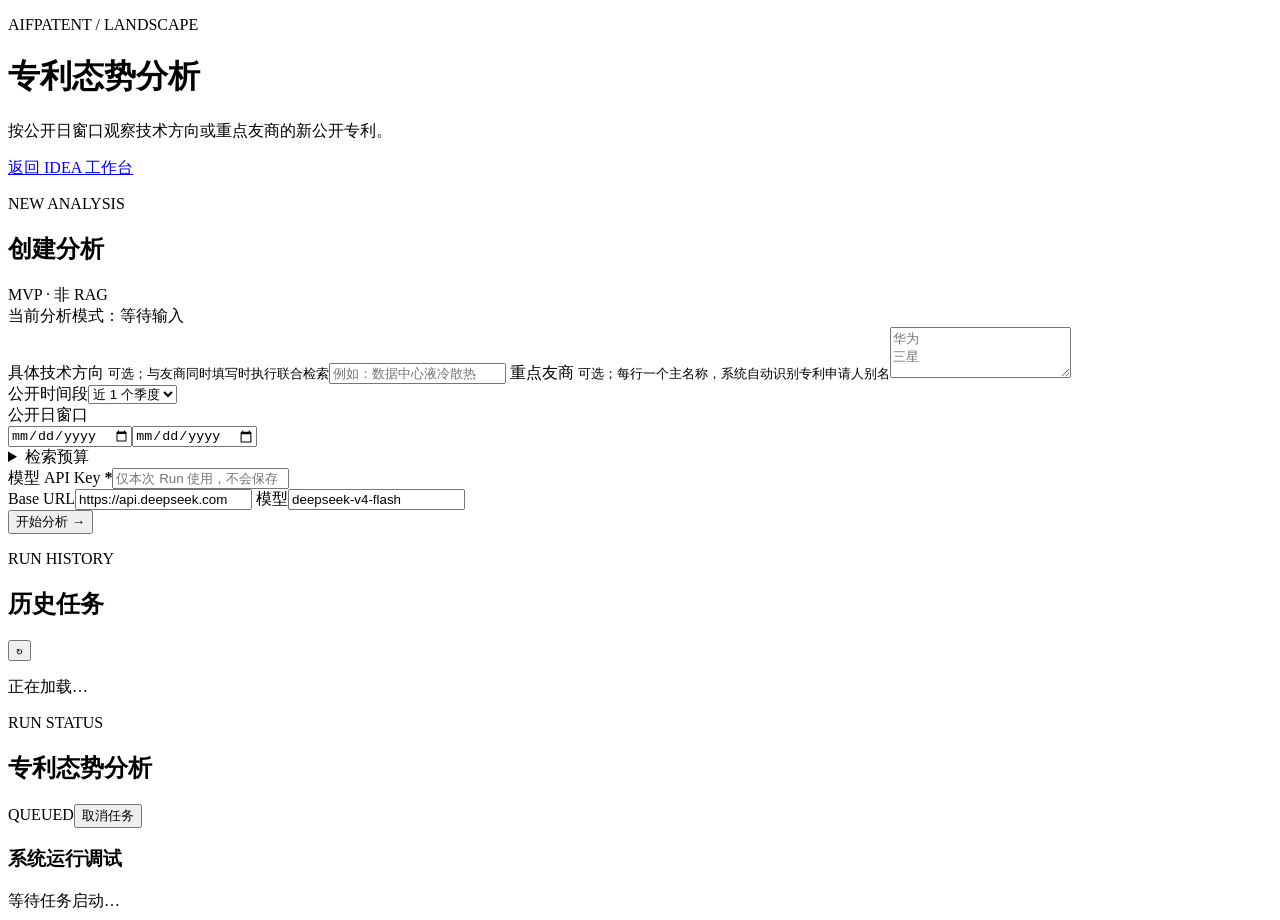
==== frontend/landscape.html @ 131c8198 "feat: add landscape mode and debug UI" ====
<!doctype html>
<html lang="zh-CN">
<head>
  <meta charset="utf-8">
  <meta name="viewport" content="width=device-width, initial-scale=1">
  <title>专利态势分析 · AIFPatent</title>
  <link rel="stylesheet" href="/static/landscape.css">
</head>
<body>
  <header class="topbar">
    <div>
      <p class="eyebrow">AIFPATENT / LANDSCAPE</p>
      <h1>专利态势分析</h1>
      <p class="subtitle">按公开日窗口观察技术方向或重点友商的新公开专利。</p>
    </div>
    <nav><a href="/">返回 IDEA 工作台</a></nav>
  </header>

  <main class="layout">
    <section class="panel input-panel" aria-labelledby="input-title">
      <div class="panel-heading"><div><p class="eyebrow">NEW ANALYSIS</p><h2 id="input-title">创建分析</h2></div><span class="badge">MVP · 非 RAG</span></div>
      <form id="landscape-form">
        <div id="derived-mode" class="derived-mode" role="status">当前分析模式：等待输入</div>
        <label class="field" id="direction-field"><span>具体技术方向 <small>可选；与友商同时填写时执行联合检索</small></span><input id="technology-direction" maxlength="500" placeholder="例如：数据中心液冷散热"></label>
        <label class="field" id="competitor-field"><span>重点友商 <small>可选；每行一个主名称，系统自动识别专利申请人别名</small></span><textarea id="competitors" rows="3" placeholder="华为
三星"></textarea></label>
        <div class="two-columns">
          <label class="field"><span>公开时间段</span><select id="period-preset"><option value="ONE_MONTH">近 1 个月</option><option value="QUARTER" selected>近 1 个季度</option><option value="SIX_MONTHS">近 6 个月</option><option value="TWELVE_MONTHS">近 12 个月</option><option value="CUSTOM">自定义</option></select></label>
          <div class="field"><span>公开日窗口</span><div class="date-range"><input id="publication-start" type="date" required><input id="publication-end" type="date" required></div></div>
        </div>
        <details class="advanced"><summary>检索预算</summary><div class="two-columns">
          <label class="field"><span>候选上限</span><input id="candidate-limit" type="number" min="10" max="200" value="100"></label>
          <label class="field"><span>逐件精读上限</span><input id="analysis-limit" type="number" min="1" max="50" value="20"></label>
        </div></details>
        <div class="secret-box"><label class="field"><span>模型 API Key <b>*</b></span><input id="api-key" type="password" autocomplete="off" required placeholder="仅本次 Run 使用，不会保存"></label><div class="two-columns">
          <label class="field"><span>Base URL</span><input id="base-url" value="https://api.deepseek.com" required></label>
          <label class="field"><span>模型</span><input id="model" value="deepseek-v4-flash" required></label>
        </div></div>
        <button class="primary" id="submit-button" type="submit">开始分析 <span>→</span></button>
        <p id="form-message" class="form-message" role="status"></p>
      </form>
    </section>

    <aside class="panel history-panel" aria-labelledby="history-title">
      <div class="panel-heading"><div><p class="eyebrow">RUN HISTORY</p><h2 id="history-title">历史任务</h2></div><button id="refresh-history" class="icon-button" title="刷新">↻</button></div>
      <div id="history-list" class="history-list"><p class="muted">正在加载…</p></div>
    </aside>

    <section id="run-panel" class="panel run-panel hidden" aria-live="polite">
      <div class="run-header"><div><p class="eyebrow">RUN STATUS</p><h2 id="run-title">专利态势分析</h2></div><div class="run-actions"><span id="run-status" class="status">QUEUED</span><button id="cancel-run" class="secondary hidden">取消任务</button></div></div>
      <div id="step-list" class="step-list"></div>
      <section id="debug-view" class="debug-view"><h3>系统运行调试</h3><div id="debug-content" class="muted">等待任务启动…</div></section>
      <div id="report-view" class="report-view hidden"></div>
    </section>
  </main>
  <script src="/static/landscape.js" defer></script>
</body>
</html>
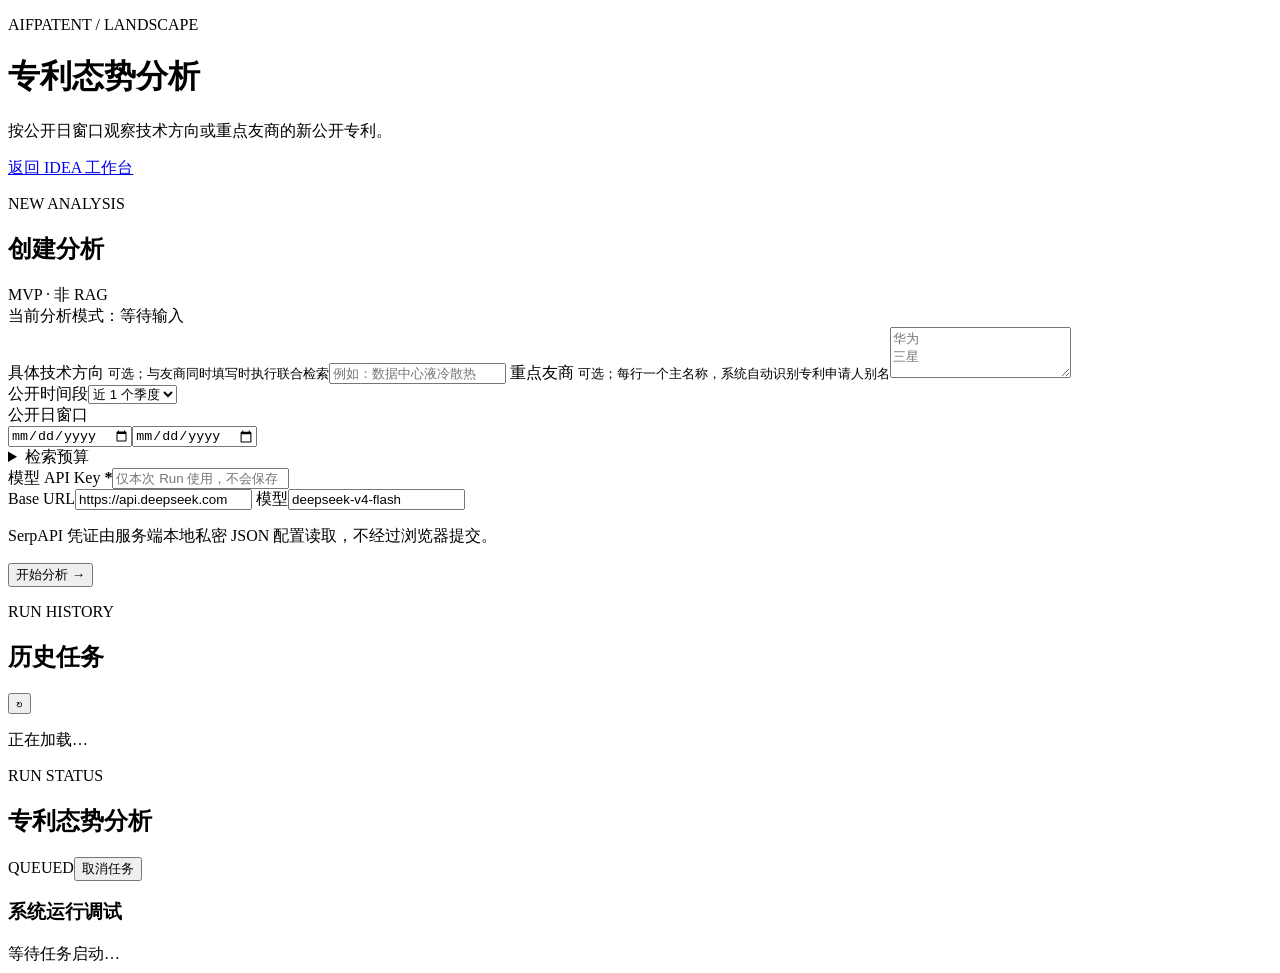
==== commit ab738b27: "feat: add SerpAPI patent provider" ====
--- a/frontend/landscape.html
+++ b/frontend/landscape.html
@@ -35,7 +35,7 @@
         <div class="secret-box"><label class="field"><span>模型 API Key <b>*</b></span><input id="api-key" type="password" autocomplete="off" required placeholder="仅本次 Run 使用，不会保存"></label><div class="two-columns">
           <label class="field"><span>Base URL</span><input id="base-url" value="https://api.deepseek.com" required></label>
           <label class="field"><span>模型</span><input id="model" value="deepseek-v4-flash" required></label>
-        </div></div>
+        </div><p class="muted">SerpAPI 凭证由服务端本地私密 JSON 配置读取，不经过浏览器提交。</p></div>
         <button class="primary" id="submit-button" type="submit">开始分析 <span>→</span></button>
         <p id="form-message" class="form-message" role="status"></p>
       </form>
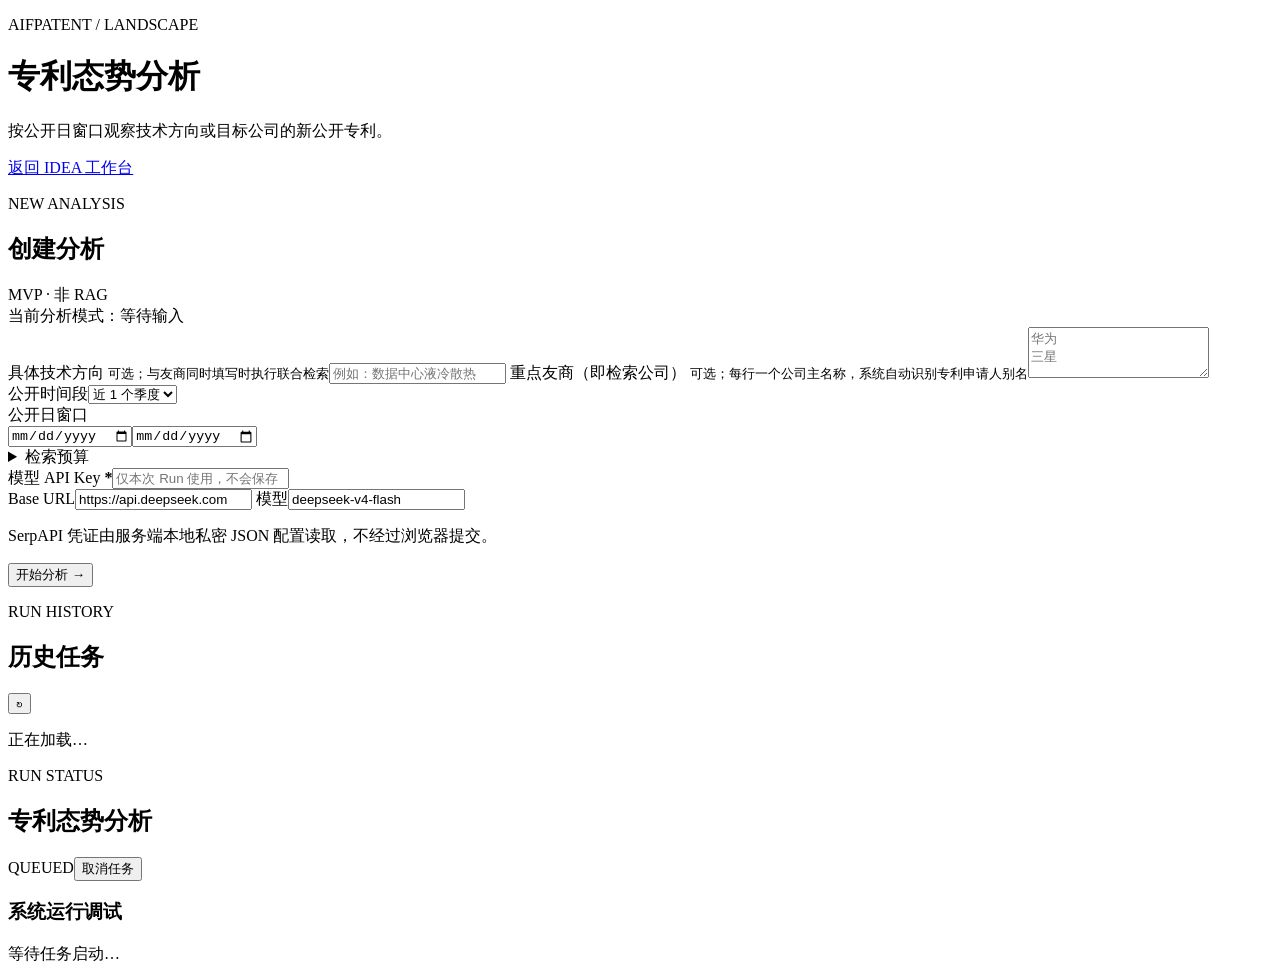
==== commit 9e7643f6: "fix(landscape): reconcile target company aliases" ====
--- a/frontend/landscape.html
+++ b/frontend/landscape.html
@@ -11,7 +11,7 @@
     <div>
       <p class="eyebrow">AIFPATENT / LANDSCAPE</p>
       <h1>专利态势分析</h1>
-      <p class="subtitle">按公开日窗口观察技术方向或重点友商的新公开专利。</p>
+      <p class="subtitle">按公开日窗口观察技术方向或目标公司的新公开专利。</p>
     </div>
     <nav><a href="/">返回 IDEA 工作台</a></nav>
   </header>
@@ -22,7 +22,7 @@
       <form id="landscape-form">
         <div id="derived-mode" class="derived-mode" role="status">当前分析模式：等待输入</div>
         <label class="field" id="direction-field"><span>具体技术方向 <small>可选；与友商同时填写时执行联合检索</small></span><input id="technology-direction" maxlength="500" placeholder="例如：数据中心液冷散热"></label>
-        <label class="field" id="competitor-field"><span>重点友商 <small>可选；每行一个主名称，系统自动识别专利申请人别名</small></span><textarea id="competitors" rows="3" placeholder="华为
+        <label class="field" id="competitor-field"><span>重点友商（即检索公司） <small>可选；每行一个公司主名称，系统自动识别专利申请人别名</small></span><textarea id="competitors" rows="3" placeholder="华为
 三星"></textarea></label>
         <div class="two-columns">
           <label class="field"><span>公开时间段</span><select id="period-preset"><option value="ONE_MONTH">近 1 个月</option><option value="QUARTER" selected>近 1 个季度</option><option value="SIX_MONTHS">近 6 个月</option><option value="TWELVE_MONTHS">近 12 个月</option><option value="CUSTOM">自定义</option></select></label>
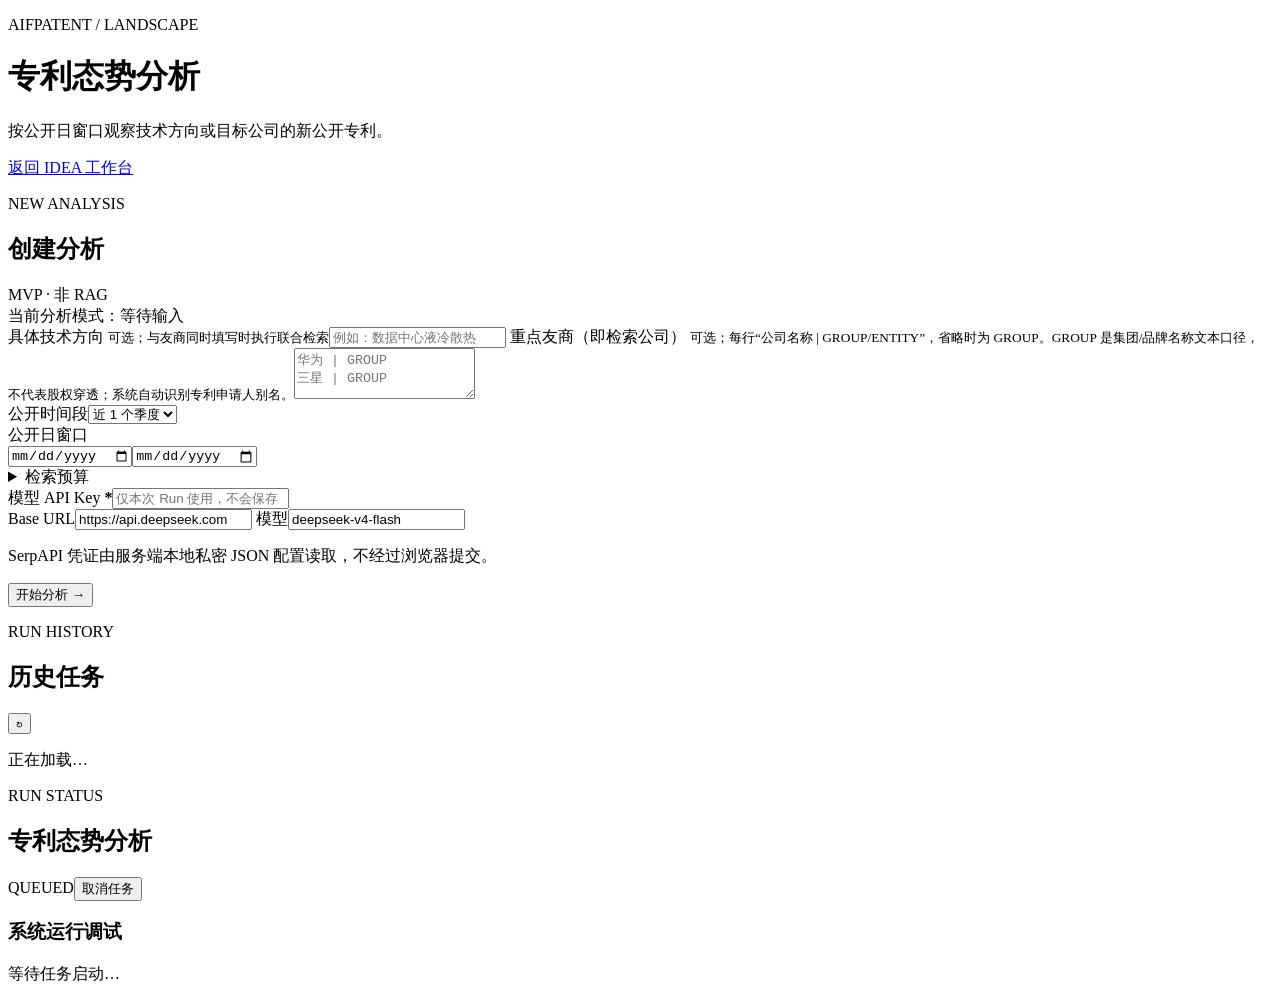
==== commit 17dd39f0: "fix(landscape): unify company trend runtime workflow" ====
--- a/frontend/landscape.html
+++ b/frontend/landscape.html
@@ -22,8 +22,8 @@
       <form id="landscape-form">
         <div id="derived-mode" class="derived-mode" role="status">当前分析模式：等待输入</div>
         <label class="field" id="direction-field"><span>具体技术方向 <small>可选；与友商同时填写时执行联合检索</small></span><input id="technology-direction" maxlength="500" placeholder="例如：数据中心液冷散热"></label>
-        <label class="field" id="competitor-field"><span>重点友商（即检索公司） <small>可选；每行一个公司主名称，系统自动识别专利申请人别名</small></span><textarea id="competitors" rows="3" placeholder="华为
-三星"></textarea></label>
+        <label class="field" id="competitor-field"><span>重点友商（即检索公司） <small>可选；每行“公司名称 | GROUP/ENTITY”，省略时为 GROUP。GROUP 是集团/品牌名称文本口径，不代表股权穿透；系统自动识别专利申请人别名。</small></span><textarea id="competitors" rows="3" placeholder="华为 | GROUP
+三星 | GROUP"></textarea></label>
         <div class="two-columns">
           <label class="field"><span>公开时间段</span><select id="period-preset"><option value="ONE_MONTH">近 1 个月</option><option value="QUARTER" selected>近 1 个季度</option><option value="SIX_MONTHS">近 6 个月</option><option value="TWELVE_MONTHS">近 12 个月</option><option value="CUSTOM">自定义</option></select></label>
           <div class="field"><span>公开日窗口</span><div class="date-range"><input id="publication-start" type="date" required><input id="publication-end" type="date" required></div></div>
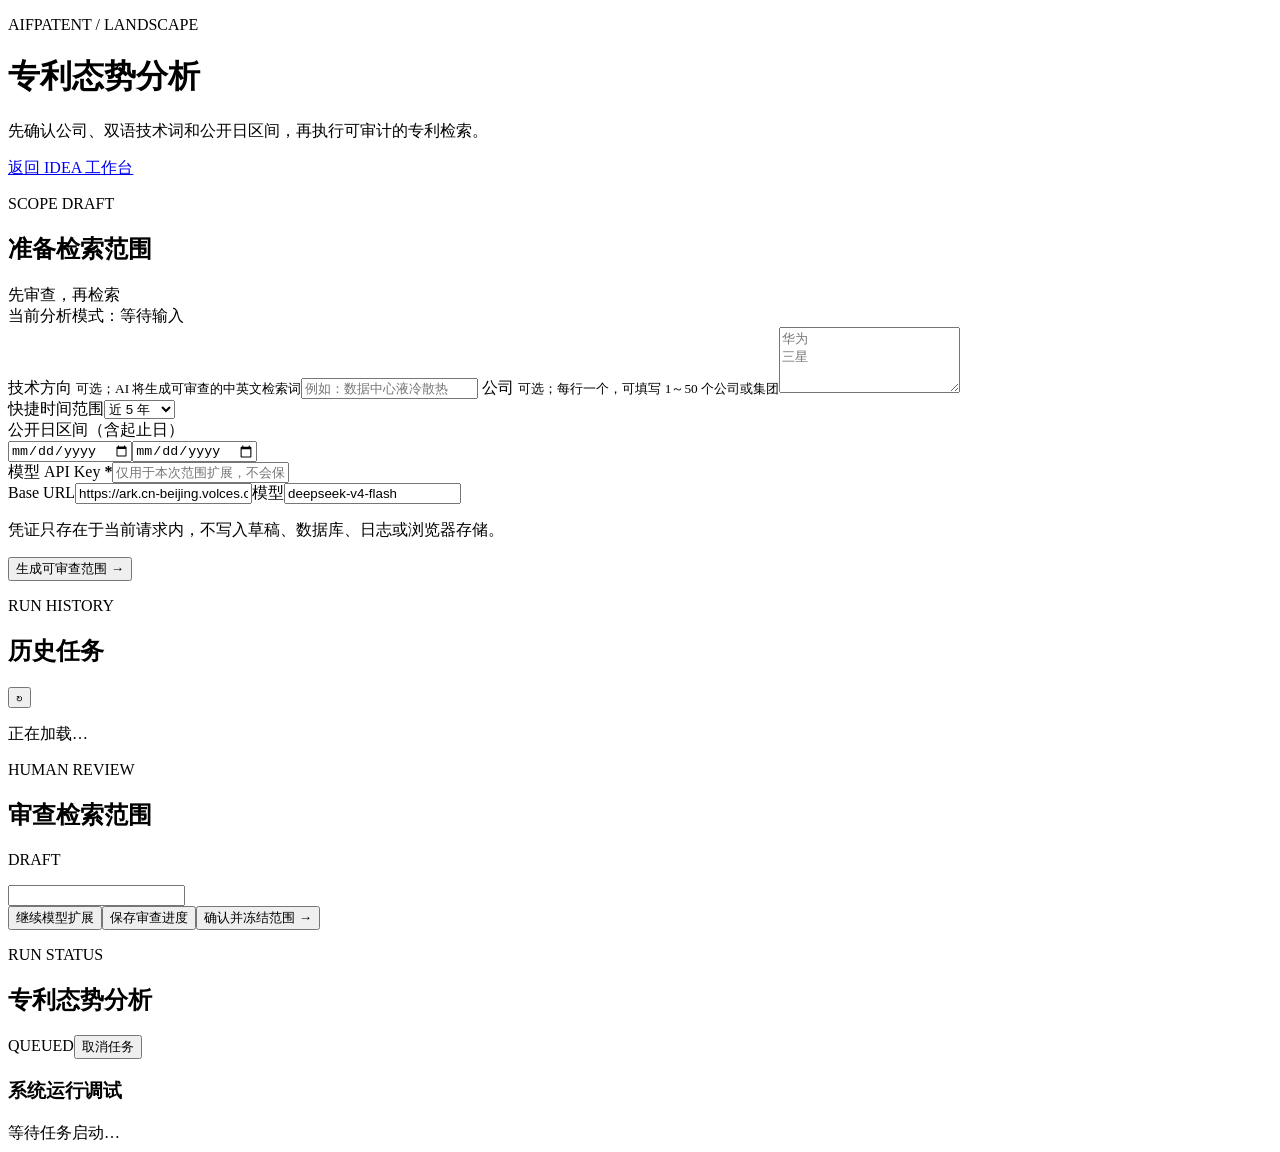
==== commit fe6ffbed: "feat(landscape): add scope review workspace" ====
--- a/frontend/landscape.html
+++ b/frontend/landscape.html
@@ -8,35 +8,27 @@
 </head>
 <body>
   <header class="topbar">
-    <div>
-      <p class="eyebrow">AIFPATENT / LANDSCAPE</p>
-      <h1>专利态势分析</h1>
-      <p class="subtitle">按公开日窗口观察技术方向或目标公司的新公开专利。</p>
-    </div>
+    <div><p class="eyebrow">AIFPATENT / LANDSCAPE</p><h1>专利态势分析</h1><p class="subtitle">先确认公司、双语技术词和公开日区间，再执行可审计的专利检索。</p></div>
     <nav><a href="/">返回 IDEA 工作台</a></nav>
   </header>
 
   <main class="layout">
     <section class="panel input-panel" aria-labelledby="input-title">
-      <div class="panel-heading"><div><p class="eyebrow">NEW ANALYSIS</p><h2 id="input-title">创建分析</h2></div><span class="badge">MVP · 非 RAG</span></div>
+      <div class="panel-heading"><div><p class="eyebrow">SCOPE DRAFT</p><h2 id="input-title">准备检索范围</h2></div><span class="badge">先审查，再检索</span></div>
       <form id="landscape-form">
         <div id="derived-mode" class="derived-mode" role="status">当前分析模式：等待输入</div>
-        <label class="field" id="direction-field"><span>具体技术方向 <small>可选；与友商同时填写时执行联合检索</small></span><input id="technology-direction" maxlength="500" placeholder="例如：数据中心液冷散热"></label>
-        <label class="field" id="competitor-field"><span>重点友商（即检索公司） <small>可选；每行“公司名称 | GROUP/ENTITY”，省略时为 GROUP。GROUP 是集团/品牌名称文本口径，不代表股权穿透；系统自动识别专利申请人别名。</small></span><textarea id="competitors" rows="3" placeholder="华为 | GROUP
-三星 | GROUP"></textarea></label>
+        <label class="field" id="direction-field"><span>技术方向 <small>可选；AI 将生成可审查的中英文检索词</small></span><input id="technology-direction" maxlength="500" placeholder="例如：数据中心液冷散热"></label>
+        <label class="field" id="competitor-field"><span>公司 <small>可选；每行一个，可填写 1～50 个公司或集团</small></span><textarea id="competitors" rows="4" placeholder="华为&#10;三星"></textarea></label>
         <div class="two-columns">
-          <label class="field"><span>公开时间段</span><select id="period-preset"><option value="ONE_MONTH">近 1 个月</option><option value="QUARTER" selected>近 1 个季度</option><option value="SIX_MONTHS">近 6 个月</option><option value="TWELVE_MONTHS">近 12 个月</option><option value="CUSTOM">自定义</option></select></label>
-          <div class="field"><span>公开日窗口</span><div class="date-range"><input id="publication-start" type="date" required><input id="publication-end" type="date" required></div></div>
+          <label class="field"><span>快捷时间范围</span><select id="period-preset"><option value="ONE_YEAR">近 1 年</option><option value="THREE_YEARS">近 3 年</option><option value="FIVE_YEARS" selected>近 5 年</option><option value="TEN_YEARS">近 10 年</option><option value="CUSTOM">自定义</option></select></label>
+          <div class="field"><span>公开日区间（含起止日）</span><div class="date-range"><input id="publication-start" type="date" required aria-label="公开日起始日"><input id="publication-end" type="date" required aria-label="公开日结束日"></div></div>
         </div>
-        <details class="advanced"><summary>检索预算</summary><div class="two-columns">
-          <label class="field"><span>候选上限</span><input id="candidate-limit" type="number" min="10" max="200" value="100"></label>
-          <label class="field"><span>逐件精读上限</span><input id="analysis-limit" type="number" min="1" max="50" value="20"></label>
-        </div></details>
-        <div class="secret-box"><label class="field"><span>模型 API Key <b>*</b></span><input id="api-key" type="password" autocomplete="off" required placeholder="仅本次 Run 使用，不会保存"></label><div class="two-columns">
-          <label class="field"><span>Base URL</span><input id="base-url" value="https://api.deepseek.com" required></label>
-          <label class="field"><span>模型</span><input id="model" value="deepseek-v4-flash" required></label>
-        </div><p class="muted">SerpAPI 凭证由服务端本地私密 JSON 配置读取，不经过浏览器提交。</p></div>
-        <button class="primary" id="submit-button" type="submit">开始分析 <span>→</span></button>
+        <div class="secret-box">
+          <label class="field"><span>模型 API Key <b>*</b></span><input id="api-key" type="password" autocomplete="off" required placeholder="仅用于本次范围扩展，不会保存"></label>
+          <div class="two-columns"><label class="field"><span>Base URL</span><input id="base-url" value="https://ark.cn-beijing.volces.com/api/coding/v3" required></label><label class="field"><span>模型</span><input id="model" value="deepseek-v4-flash" required></label></div>
+          <p class="muted">凭证只存在于当前请求内，不写入草稿、数据库、日志或浏览器存储。</p>
+        </div>
+        <button class="primary" id="submit-button" type="submit">生成可审查范围 <span>→</span></button>
         <p id="form-message" class="form-message" role="status"></p>
       </form>
     </section>
@@ -45,6 +37,16 @@
       <div class="panel-heading"><div><p class="eyebrow">RUN HISTORY</p><h2 id="history-title">历史任务</h2></div><button id="refresh-history" class="icon-button" title="刷新">↻</button></div>
       <div id="history-list" class="history-list"><p class="muted">正在加载…</p></div>
     </aside>
+
+    <section id="scope-review-panel" class="panel scope-review-panel hidden" aria-labelledby="scope-review-title">
+      <div class="panel-heading"><div><p class="eyebrow">HUMAN REVIEW</p><h2 id="scope-review-title">审查检索范围</h2></div><span id="scope-review-status" class="status">DRAFT</span></div>
+      <p id="scope-review-summary" class="review-summary"></p>
+      <div id="scope-limitations" class="review-limitations"></div>
+      <div id="company-review-list"></div>
+      <div id="technology-review"><input id="new-technology-term" class="hidden" aria-hidden="true"></div>
+      <div class="review-actions"><button id="resume-scope-expansion" type="button" class="secondary hidden">继续模型扩展</button><button id="save-scope-review" type="button" class="secondary">保存审查进度</button><button id="confirm-scope" type="button" class="primary">确认并冻结范围 <span>→</span></button></div>
+      <p id="scope-review-message" class="form-message" role="status"></p>
+    </section>
 
     <section id="run-panel" class="panel run-panel hidden" aria-live="polite">
       <div class="run-header"><div><p class="eyebrow">RUN STATUS</p><h2 id="run-title">专利态势分析</h2></div><div class="run-actions"><span id="run-status" class="status">QUEUED</span><button id="cancel-run" class="secondary hidden">取消任务</button></div></div>
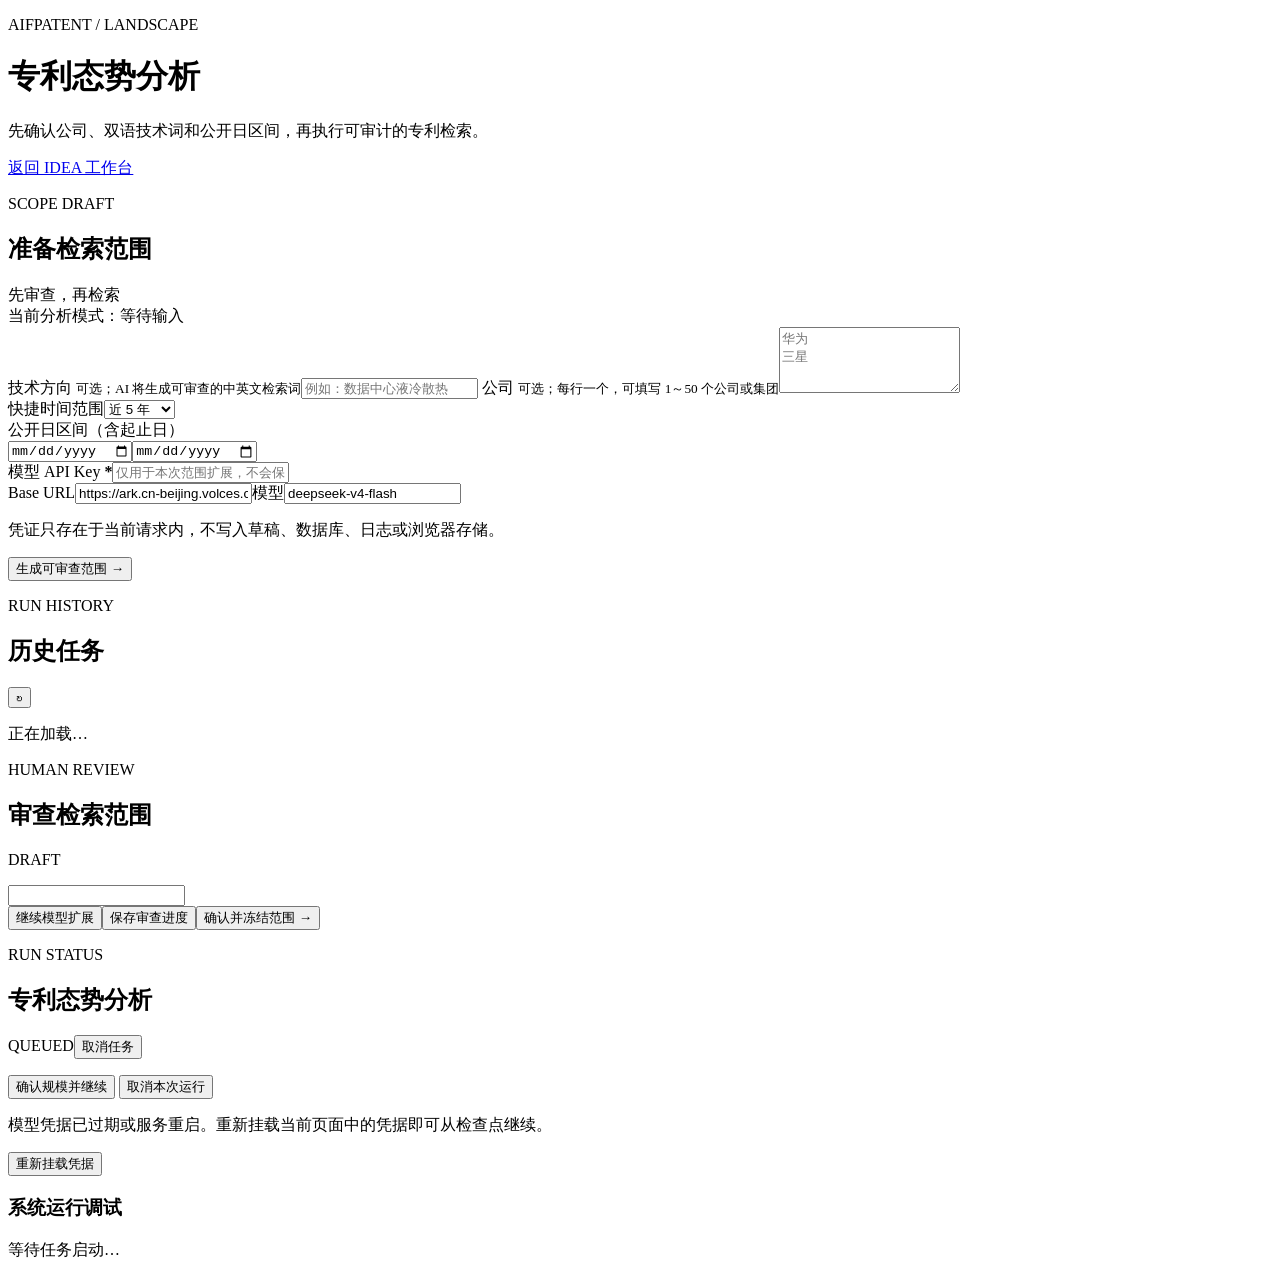
==== commit 651df942: "feat(landscape): switch page to v4 runs and reports" ====
--- a/frontend/landscape.html
+++ b/frontend/landscape.html
@@ -50,6 +50,15 @@
 
     <section id="run-panel" class="panel run-panel hidden" aria-live="polite">
       <div class="run-header"><div><p class="eyebrow">RUN STATUS</p><h2 id="run-title">专利态势分析</h2></div><div class="run-actions"><span id="run-status" class="status">QUEUED</span><button id="cancel-run" class="secondary hidden">取消任务</button></div></div>
+      <div id="scale-gate-actions" class="scale-gate-actions hidden">
+        <p id="scale-gate-message"></p>
+        <button id="approve-scale" type="button" class="primary">确认规模并继续</button>
+        <button id="reject-scale" type="button" class="secondary">取消本次运行</button>
+      </div>
+      <div id="credential-actions" class="scale-gate-actions hidden">
+        <p>模型凭据已过期或服务重启。重新挂载当前页面中的凭据即可从检查点继续。</p>
+        <button id="attach-credentials" type="button" class="primary">重新挂载凭据</button>
+      </div>
       <div id="step-list" class="step-list"></div>
       <section id="debug-view" class="debug-view"><h3>系统运行调试</h3><div id="debug-content" class="muted">等待任务启动…</div></section>
       <div id="report-view" class="report-view hidden"></div>
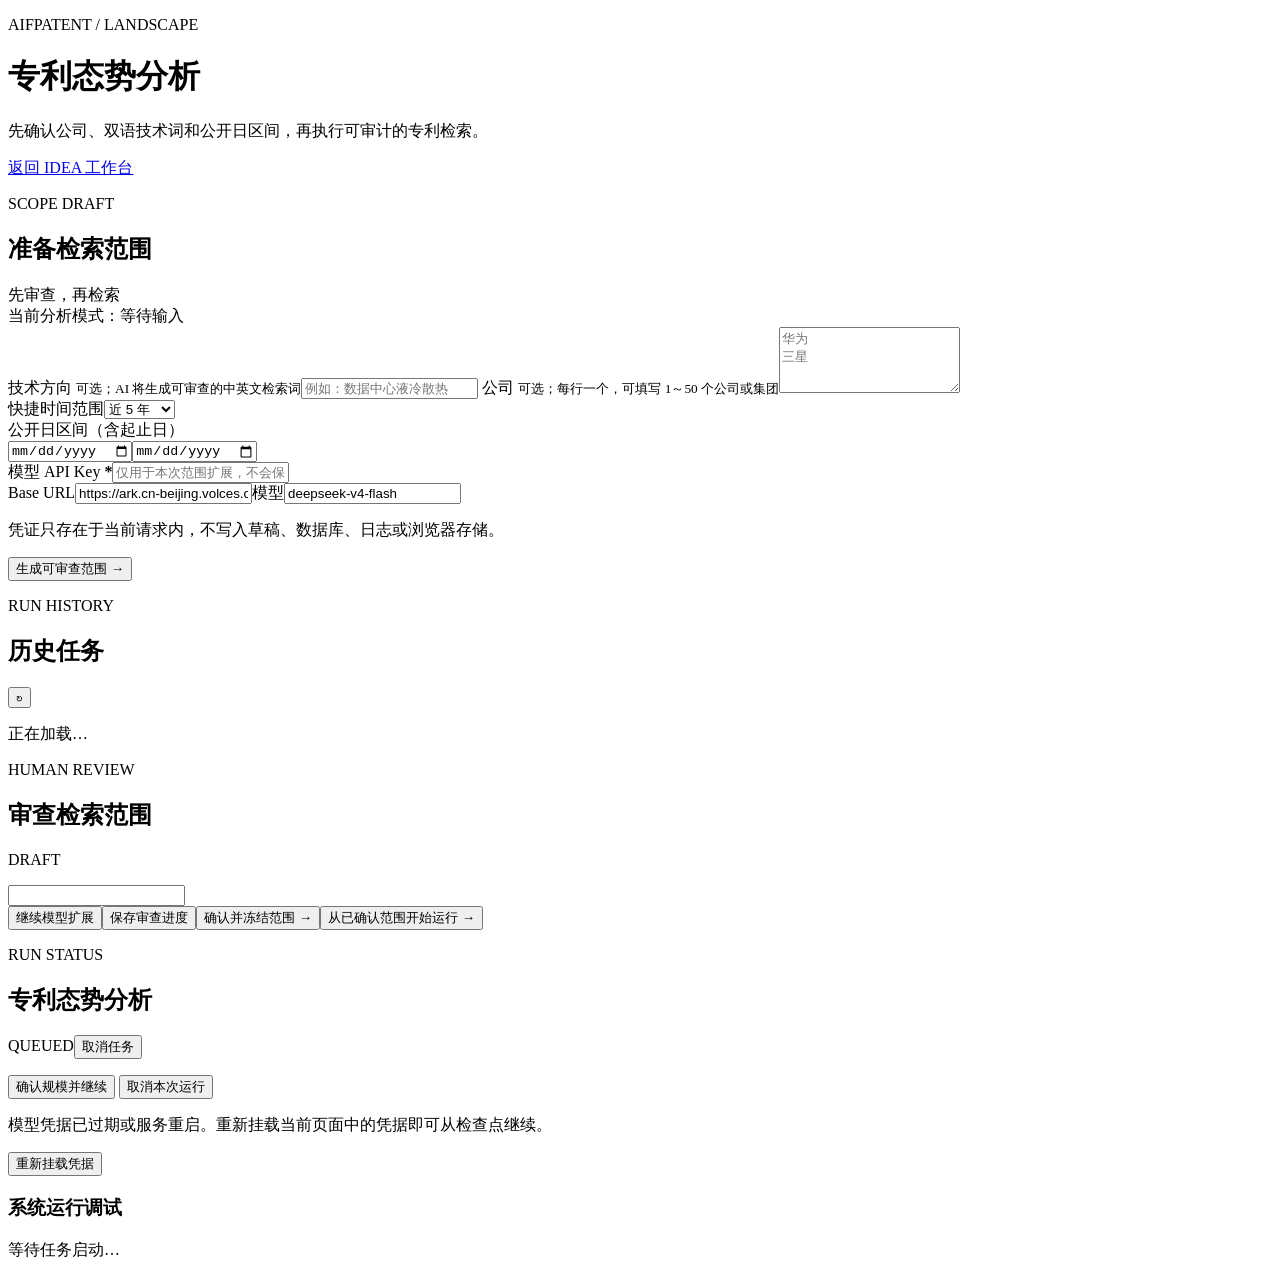
==== commit 7e9d7bd1: "fix(landscape): resume runs from confirmed scopes" ====
--- a/frontend/landscape.html
+++ b/frontend/landscape.html
@@ -44,7 +44,7 @@
       <div id="scope-limitations" class="review-limitations"></div>
       <div id="company-review-list"></div>
       <div id="technology-review"><input id="new-technology-term" class="hidden" aria-hidden="true"></div>
-      <div class="review-actions"><button id="resume-scope-expansion" type="button" class="secondary hidden">继续模型扩展</button><button id="save-scope-review" type="button" class="secondary">保存审查进度</button><button id="confirm-scope" type="button" class="primary">确认并冻结范围 <span>→</span></button></div>
+      <div class="review-actions"><button id="resume-scope-expansion" type="button" class="secondary hidden">继续模型扩展</button><button id="save-scope-review" type="button" class="secondary">保存审查进度</button><button id="confirm-scope" type="button" class="primary">确认并冻结范围 <span>→</span></button><button id="start-confirmed-run" type="button" class="primary hidden">从已确认范围开始运行 <span>→</span></button></div>
       <p id="scope-review-message" class="form-message" role="status"></p>
     </section>
 
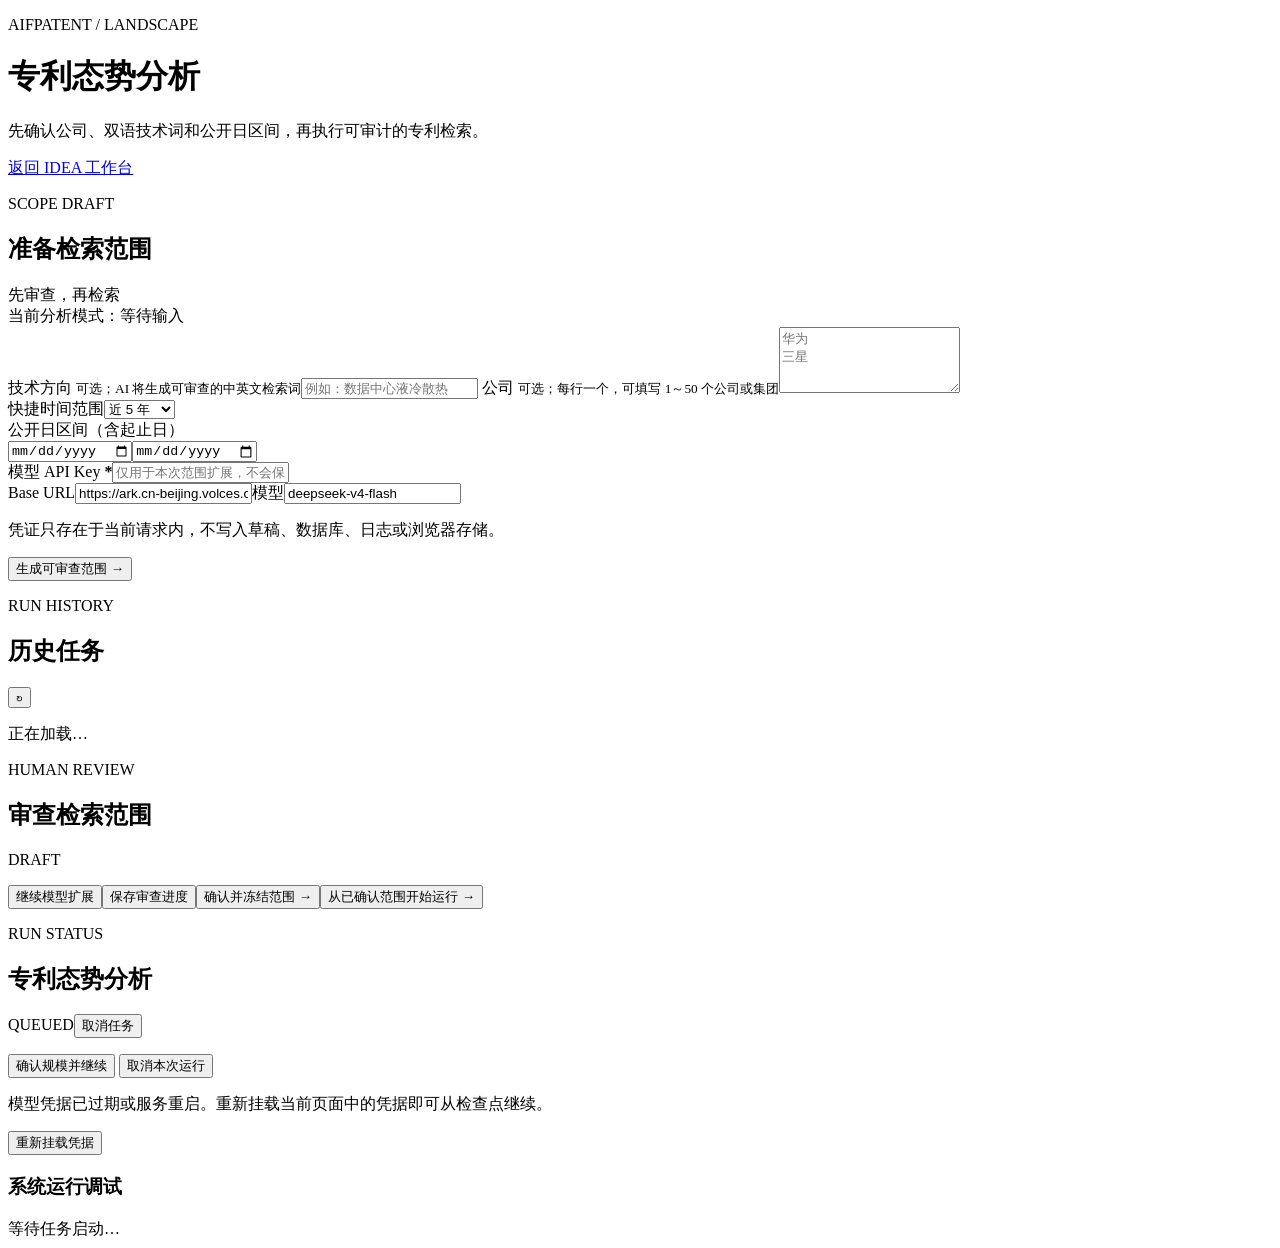
==== commit 5df572fb: "feat(landscape): review scope via chip pickers and dropdown adds" ====
--- a/frontend/landscape.html
+++ b/frontend/landscape.html
@@ -43,7 +43,7 @@
       <p id="scope-review-summary" class="review-summary"></p>
       <div id="scope-limitations" class="review-limitations"></div>
       <div id="company-review-list"></div>
-      <div id="technology-review"><input id="new-technology-term" class="hidden" aria-hidden="true"></div>
+      <div id="technology-review"></div>
       <div class="review-actions"><button id="resume-scope-expansion" type="button" class="secondary hidden">继续模型扩展</button><button id="save-scope-review" type="button" class="secondary">保存审查进度</button><button id="confirm-scope" type="button" class="primary">确认并冻结范围 <span>→</span></button><button id="start-confirmed-run" type="button" class="primary hidden">从已确认范围开始运行 <span>→</span></button></div>
       <p id="scope-review-message" class="form-message" role="status"></p>
     </section>
